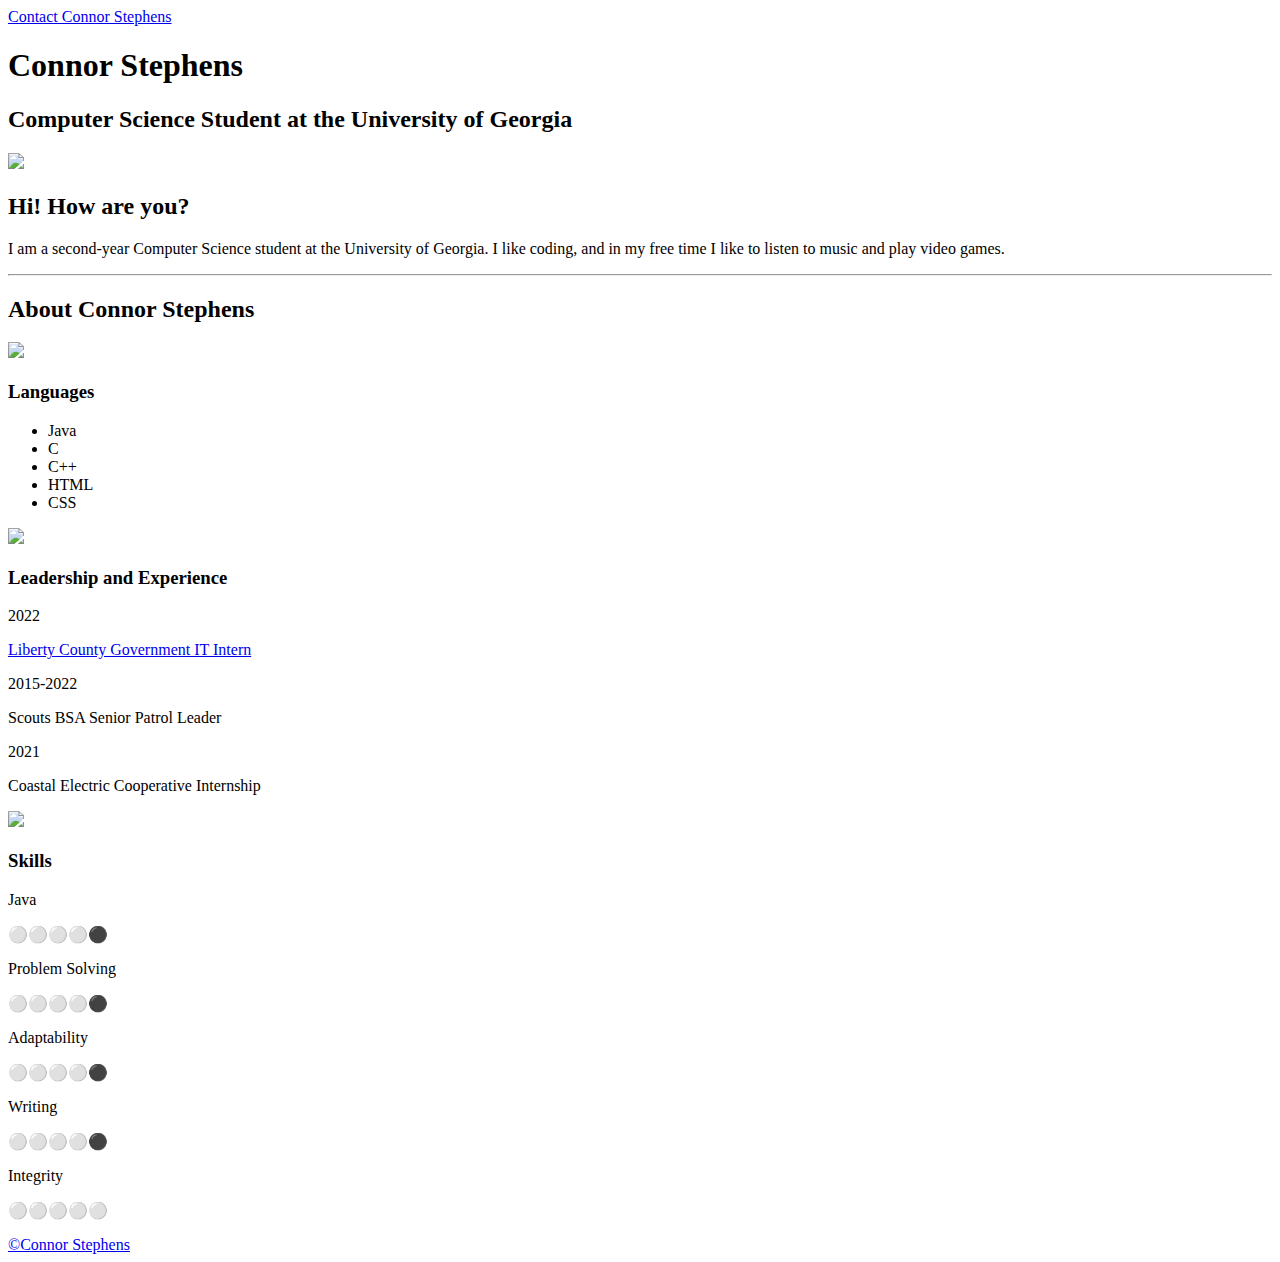
==== index.html @ c65915c2 "Add files via upload" ====
<!DOCTYPE html>
<html lang="en">
<head>
    <link rel="preconnect" href="https://fonts.googleapis.com">
    <link rel="preconnect" href="https://fonts.gstatic.com" crossorigin>
    <link href="https://fonts.googleapis.com/css2?family=Poppins:ital,wght@0,400;1,500&family=Quicksand:wght@500;700&display=swap" rel="stylesheet">
    
    <title>Connor Stephens</title>
    <link rel="stylesheet" href="css/style.css">
    </head>
<body>
    <section>
        <nav>
                <a href="contact.html">Contact Connor Stephens</a>
        </nav> 
    </section>
    <section class="head">
        <h1>Connor Stephens</h1>
        <h2>Computer Science Student at the University of Georgia</h2>
        <img class="profile" src="images/profile.JPG">
        <div class="description">
            <h2>Hi! How are you?</h2>
            <p>I am a second-year Computer Science student at the University of
            Georgia. I like coding, and in my free time I like to listen to
            music and play video games.</p>
        </div>
    </section>
    <section class="about">
        <hr>
        <h2>About Connor Stephens</h2>
        <div class="three-col">
            <div class="card">
                <img src="images/coding_languages.jpg" width="100%">
                <div class="about-item">
                    <h3>Languages</h3>
                    <ul>
                        <li>Java</li>
                        <li>C</li>
                        <li>C++</li>
                        <li>HTML</li>
                        <li>CSS</li>
                    </ul>
                </div>
            </div>
            <div class="card">
                <img src="images/leadership.jpg" width="100%">
                <div class="about-item">
                    <h3>Leadership and Experience</h3>
                        <div class="form-col">
                            <p>2022</p>
                            <p><a href=https://www.libertycountyga.com/295/Information-Technology>Liberty County Government IT Intern</a></dd>
                            <p>2015-2022</p>
                            <p>Scouts BSA Senior Patrol Leader</p>
                            <p>2021</p>
                            <p>Coastal Electric Cooperative Internship</p>
                        </div>
                </div>
            </div>
            <div class="card">
                <img src="images/skills.jpg" width="100%">
                <div class="about-item">
                    <h3>Skills</h3>
                        <div class="two-col">
                            <p>Java</p>
                            <p>&#9898;&#9898;&#9898;&#9898;&#9899;</p>
                            <p>Problem Solving</p>
                            <p>&#9898;&#9898;&#9898;&#9898;&#9899;</p>
                            <p>Adaptability</p>
                            <p>&#9898;&#9898;&#9898;&#9898;&#9899;</p>
                            <p>Writing</p>
                            <p>&#9898;&#9898;&#9898;&#9898;&#9899;</p>
                            <p>Integrity</p>
                            <p>&#9898;&#9898;&#9898;&#9898;&#9898;</p>
                        </div>
                </div>
            </div>    
        </div>
    </section>
    <footer>
        <a href="contact.html">&#169;Connor Stephens</a>
    </footer>
  </body>
</html>
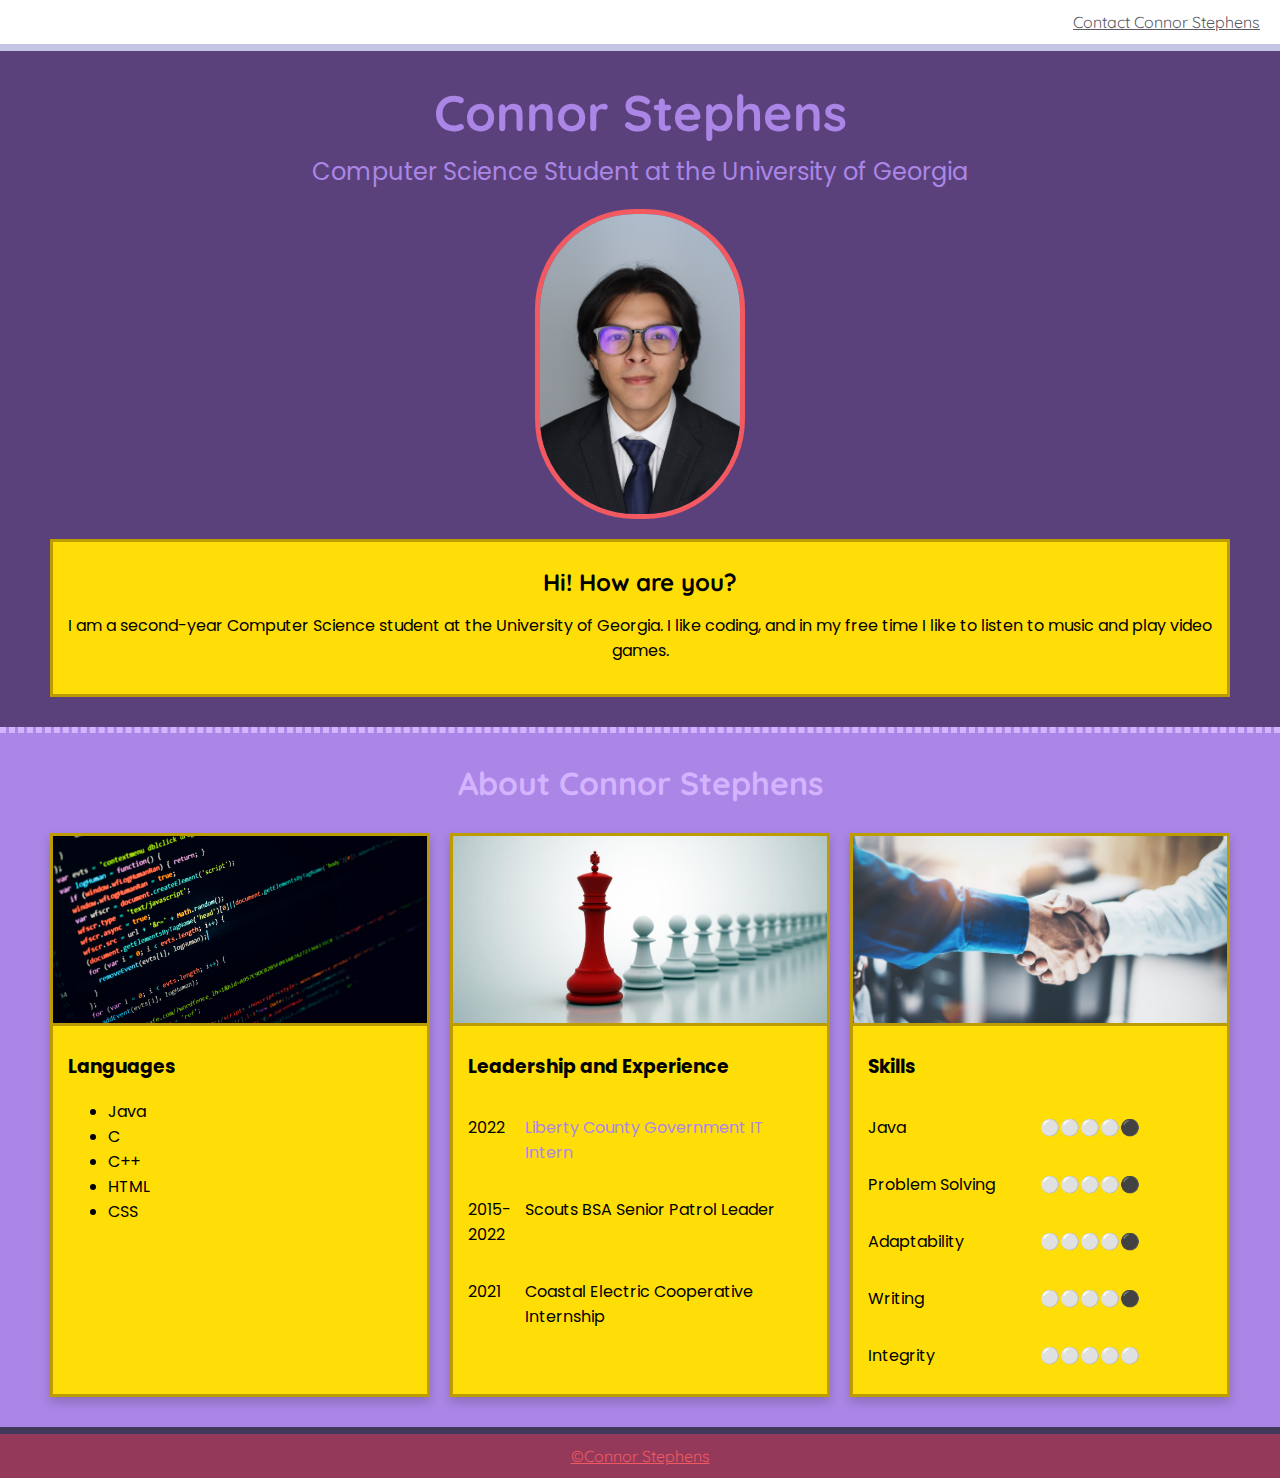
==== commit f9ea4a3a: "Update index.html" ====
--- a/index.html
+++ b/index.html
@@ -17,7 +17,7 @@
     <section class="head">
         <h1>Connor Stephens</h1>
         <h2>Computer Science Student at the University of Georgia</h2>
-        <img class="profile" src="images/profile.JPG">
+        <img class="profile" src="images/profile.jpg">
         <div class="description">
             <h2>Hi! How are you?</h2>
             <p>I am a second-year Computer Science student at the University of
--- a/css/style.css
+++ b/css/style.css
@@ -0,0 +1,161 @@
+body {
+    margin: 0px;
+    font-family: 'Poppins', sans-serif;
+    font-weight: 400;
+    background-color:  #5a417b;
+}
+
+h2 {
+    margin: 10px;
+    font-family: 'Quicksand', sans-serif;
+}
+
+nav {
+    font-family: 'Quicksand', sans-serif;
+    display: flex;
+    background-color: #ffffff;
+    justify-content: right;
+    padding: 12px 20px;
+    border-bottom: 7px solid #c5c5e6;
+}
+
+nav a {
+    color: #5a5a62;
+}
+
+a:hover {
+    font-weight: bolder;
+    text-decoration: underline;
+}
+
+footer a {
+    color: #f25961;
+}
+
+footer {
+    font-family: 'Quicksand', sans-serif;
+    display: flex;
+    background-color: #94395a;
+    justify-content: center;
+    padding: 12px;
+    border-top: 7px solid #41395a;
+}
+
+.head {
+    justify-content: center;
+    text-align: center;
+    margin: 30px 50px;
+    color: #ab86e7;
+}
+
+.head > h1 {
+    font-family: 'Quicksand', sans-serif;
+    font-weight: 700;
+    font-size: 50px;
+    margin: 0;
+}
+
+.head > h2 {
+    font-family: 'Poppins', sans-serif;
+    font-weight: 400;
+    text-align: center;
+}
+
+.profile {
+    display: block;
+    width: 200px; 
+    height: 300px;
+    border: solid 5px #f25961;
+    border-radius: 100px;
+    margin: 20px auto;
+}
+
+.description {
+    color: #000000;
+    background-color: #ffde08;
+    padding: 15px;
+    border: 3px solid#bd9c00;
+}
+
+hr {
+    border: dashed 3px #d5b4ff;
+}
+
+.about {
+    background-color: #ab86e7;
+    color:#d5b4ff;
+}
+
+.about > h2 {
+    text-align: center;
+    font-size: xx-large;
+    margin-top: 30px;
+}
+
+.three-col {
+    display: grid;
+    grid-template-columns: 1fr 1fr 1fr;
+    margin: 0px 40px;
+}
+
+.two-col {
+    display: grid;
+    grid-template-columns: 1fr 1fr;
+}
+
+.one-col {
+    display: grid;
+    grid-template-columns: 1fr;
+}
+
+.card {
+    border: 3px solid #bd9c00;
+    background-color: #ffde08;
+    color: #000000;
+    margin: 20px 10px 30px;
+    box-shadow: 0px 5px 10px 0px rgba(0,0,0,0.2);
+    transition: 0.5s;
+}
+
+.card > img {
+    border-bottom: 3px solid #bd9c00;
+}
+
+.about-item {
+    padding: 0px 15px 10px 15px;
+}
+
+.card:hover {
+    box-shadow: 0 10px 20px 0 rgba(0,0,0,0.3);
+}
+
+.about-item a {
+    color: #ab86e7;
+    text-decoration: none;
+}
+
+form {
+    margin: 10px;
+}
+
+.form-field {
+    height:100%;
+    width:100%;
+}
+
+.form-col {
+    display: grid;
+    grid-template-columns: 1fr 5fr;
+}
+
+.contact {
+    margin: 10px;
+    color: #ffde08;
+    text-align: center;
+}
+
+.contact > h1 {
+    font-family: 'Quicksand', sans-serif;
+    font-weight: 600;
+    font-size: 40px;
+}
